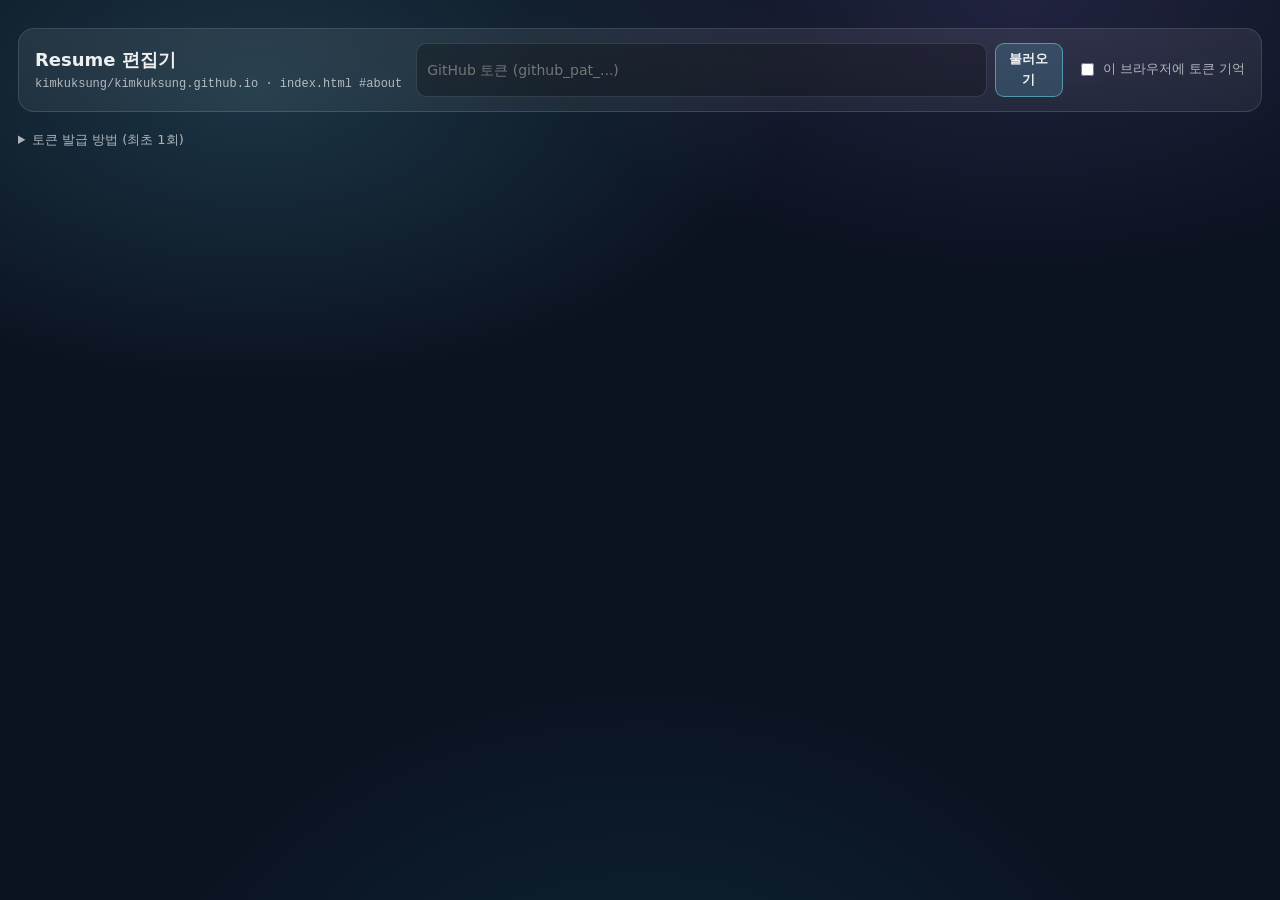
==== edit.html @ 219236c4 "Add web-based Resume editor (edit.html) Resume list in index.html is wrapped in RESUME:START/END mar" ====
<!doctype html>
<html lang="ko">
<head>
  <meta charset="utf-8" />
  <meta name="viewport" content="width=device-width,initial-scale=1" />
  <meta name="robots" content="noindex, nofollow" />
  <title>Resume Editor | Kim Kuksung</title>
  <link rel="stylesheet" href="assets/css/card.css" />
  <style>
    .page{ gap: 18px; padding-top: 28px; max-width: 1280px; }
    .bar{
      display:flex; flex-wrap:wrap; align-items:center; gap:10px 14px;
      padding:14px 16px; border-radius:16px;
      background: linear-gradient(180deg, var(--card), var(--card2));
      border:1px solid var(--line);
    }
    .bar h1{ margin:0 auto 0 0; font-size:18px; }
    .bar h1 small{ display:block; font-size:12px; color:var(--muted); font-family:var(--mono); font-weight:500; }
    .layout{ display:grid; grid-template-columns: minmax(0,1fr) minmax(0,1fr); gap:18px; align-items:start; }
    .col-title{ margin:0 0 10px; font-size:14px; color:var(--muted); font-family:var(--mono); }
    .preview{ position:sticky; top:16px; }
    .preview .section{ margin:0; }

    input[type=text], input[type=password], textarea{
      width:100%; padding:8px 10px; border-radius:10px;
      border:1px solid var(--line); background:rgba(0,0,0,.25);
      color:var(--text); font:inherit; font-size:14px;
    }
    textarea{ resize:vertical; min-height:38px; line-height:1.5; }
    input:focus, textarea:focus{ outline:2px solid var(--accent); outline-offset:-1px; }
    label.f{ display:block; font-size:12px; color:var(--muted); margin:10px 0 4px; }
    .chk{ display:inline-flex; align-items:center; gap:6px; font-size:13px; color:var(--muted); white-space:nowrap; }

    .entry{
      padding:14px; margin-bottom:12px; border-radius:14px;
      background:rgba(255,255,255,.04); border:1px solid var(--line);
    }
    .entry__head{ display:flex; align-items:center; gap:8px; }
    .entry__no{ font-family:var(--mono); color:var(--accent); font-weight:700; margin-right:auto; }
    .row{ display:flex; gap:10px; align-items:center; }
    .detail{ display:flex; gap:6px; align-items:flex-start; margin-bottom:6px; }

    .ibtn{
      padding:5px 10px; border-radius:9px; cursor:pointer;
      border:1px solid var(--line); background:rgba(255,255,255,.06);
      color:var(--text); font:inherit; font-size:13px;
    }
    .ibtn:hover{ background:rgba(255,255,255,.12); }
    .ibtn:disabled{ opacity:.35; cursor:default; }
    .ibtn--danger:hover{ border-color:#f87171; color:#fca5a5; }
    .ibtn--primary{ border-color:rgba(110,231,255,.5); background:rgba(110,231,255,.16); font-weight:700; }
    .ibtn--wide{ width:100%; padding:9px; border-style:dashed; }

    .hint{ font-size:12px; color:var(--muted); margin:6px 0 0; }
    .hint code{ font-family:var(--mono); color:var(--accent); }
    .status{ font-size:13px; min-height:1.4em; }
    .status.ok{ color:#86efac; } .status.err{ color:#fca5a5; }
    .savebar{ display:flex; flex-wrap:wrap; gap:10px; align-items:center; }
    .savebar input[type=text]{ flex:1 1 260px; }
    .token{ flex:1 1 280px; display:flex; gap:8px; }
    [hidden]{ display:none !important; }
    details.guide{ font-size:13px; color:var(--muted); }
    details.guide summary{ cursor:pointer; }
    details.guide ol{ margin:6px 0 0; padding-left:20px; }

    @media (max-width: 900px){
      .layout{ grid-template-columns:1fr; }
      .preview{ position:static; }
    }
  </style>
</head>

<body>
  <main class="page">
    <div class="bar">
      <h1>Resume 편집기<small>kimkuksung/kimkuksung.github.io · index.html #about</small></h1>
      <div class="token">
        <input id="token" type="password" placeholder="GitHub 토큰 (github_pat_...)" autocomplete="off" />
        <button id="connect" class="ibtn ibtn--primary" type="button">불러오기</button>
      </div>
      <label class="chk"><input id="remember" type="checkbox" /> 이 브라우저에 토큰 기억</label>
    </div>

    <details class="guide">
      <summary>토큰 발급 방법 (최초 1회)</summary>
      <ol>
        <li><a class="ext-link" href="https://github.com/settings/personal-access-tokens/new" target="_blank" rel="noopener noreferrer">GitHub → Fine-grained token 생성</a> 페이지로 이동 (kimkuksung 계정으로 로그인)</li>
        <li>Repository access: <b>Only select repositories</b> → <b>kimkuksung.github.io</b></li>
        <li>Permissions → Repository permissions → <b>Contents: Read and write</b></li>
        <li>생성된 토큰을 위 입력칸에 붙여넣고 <b>불러오기</b></li>
      </ol>
      <p class="hint">토큰은 이 브라우저에만 저장되며 GitHub API(api.github.com) 외에는 전송되지 않습니다. 공용 PC에서는 "기억"을 체크하지 마세요.</p>
    </details>

    <div id="status" class="status"></div>

    <div id="workspace" class="layout" hidden>
      <section>
        <h2 class="col-title">편집</h2>
        <button id="addTop" class="ibtn ibtn--wide" type="button">+ 맨 위에 경력 추가</button>
        <div id="entries" style="margin-top:12px"></div>
        <button id="addBottom" class="ibtn ibtn--wide" type="button">+ 맨 아래에 경력 추가</button>
        <p class="hint">링크는 <code>[표시할 텍스트](https://주소)</code> 형식으로 입력합니다. 현재 직무에 체크하면 기간 뒤에 <code>(*)</code>가 붙습니다.</p>

        <div class="entry" style="margin-top:18px">
          <div class="savebar">
            <input id="message" type="text" value="Update resume via web editor" aria-label="커밋 메시지" />
            <button id="save" class="ibtn ibtn--primary" type="button">GitHub에 저장</button>
          </div>
          <label class="chk" style="margin-top:10px"><input id="touchDate" type="checkbox" checked /> 명함의 Last updated 날짜를 오늘 기준으로 갱신</label>
          <p class="hint">저장하면 index.html이 커밋되고, 사이트에는 1~2분 후 반영됩니다.</p>
        </div>
      </section>

      <section class="preview">
        <h2 class="col-title">미리보기</h2>
        <div class="section">
          <h2>Resume</h2>
          <ul id="preview"></ul>
        </div>
      </section>
    </div>
  </main>

  <script>
  (() => {
    const OWNER = 'kimkuksung', REPO = 'kimkuksung.github.io', PATH = 'index.html', BRANCH = 'main';
    const API = `https://api.github.com/repos/${OWNER}/${REPO}/contents/${PATH}`;
    const BLOCK_RE = /(<!-- RESUME:START[^>]*-->)([\s\S]*?)(<!-- RESUME:END -->)/;
    const TOKEN_KEY = 'resumeEditor.token';

    const $ = id => document.getElementById(id);
    let entries = [], fileSha = null, fileHtml = null, dirty = false;

    // ---------- storage (best effort) ----------
    const store = {
      get(){ try { return localStorage.getItem(TOKEN_KEY) || sessionStorage.getItem(TOKEN_KEY) || ''; } catch { return ''; } },
      set(t, remember){
        try {
          localStorage.removeItem(TOKEN_KEY); sessionStorage.removeItem(TOKEN_KEY);
          (remember ? localStorage : sessionStorage).setItem(TOKEN_KEY, t);
        } catch {}
      },
      remembered(){ try { return !!localStorage.getItem(TOKEN_KEY); } catch { return false; } }
    };

    // ---------- encoding ----------
    const b64ToUtf8 = b => new TextDecoder().decode(Uint8Array.from(atob(b.replace(/\s/g, '')), c => c.charCodeAt(0)));
    const utf8ToB64 = s => {
      const bytes = new TextEncoder().encode(s); let bin = '';
      for (let i = 0; i < bytes.length; i += 0x8000) bin += String.fromCharCode(...bytes.subarray(i, i + 0x8000));
      return btoa(bin);
    };
    const esc = s => String(s).replace(/&/g, '&amp;').replace(/</g, '&lt;').replace(/>/g, '&gt;').replace(/"/g, '&quot;');

    // [text](https://url) -> link, everything else escaped
    const inline = s => {
      const re = /\[([^\]]+)\]\((https?:\/\/[^\s)]+)\)/g;
      let out = '', last = 0, m;
      while ((m = re.exec(s))) {
        out += esc(s.slice(last, m.index)) +
          `<a class="ext-link" href="${esc(m[2])}" target="_blank" rel="noopener noreferrer">${esc(m[1])}</a>`;
        last = re.lastIndex;
      }
      return out + esc(s.slice(last));
    };

    // ---------- HTML <-> data ----------
    const nodeText = n => {
      if (n.nodeType === 3) return n.textContent;
      if (n.nodeType !== 1) return '';
      if (n.tagName === 'A') return `[${n.textContent}](${n.getAttribute('href')})`;
      return [...n.childNodes].map(nodeText).join('');
    };
    const clean = s => s.replace(/\s+/g, ' ').trim();

    function parseBlock(inner){
      const doc = new DOMParser().parseFromString(`<ul>${inner}</ul>`, 'text/html');
      return [...doc.querySelectorAll('li')].map(li => {
        const raw = clean(li.querySelector('.period')?.textContent || '');
        const strong = li.querySelector('strong');
        let summary = '', n = strong ? strong.nextSibling : null;
        while (n && !(n.nodeType === 1 && n.classList.contains('sub-desc'))) { summary += nodeText(n); n = n.nextSibling; }
        return {
          period: raw.replace(/\(\*\)$/, '').trim(),
          current: /\(\*\)$/.test(raw),
          title: strong ? clean(nodeText(strong)) : '',
          summary: clean(summary).replace(/^\/\s*/, ''),
          details: [...li.querySelectorAll('.sub-desc')].map(s => clean(nodeText(s)).replace(/^ㄴ\s*/, ''))
        };
      });
    }

    const entryHtml = e => [
      '        <li>',
      `          <span class="period">${esc(e.period.trim())}${e.current ? '(*)' : ''}</span> : <strong>${inline(e.title.trim())}</strong>${e.summary.trim() ? ' / ' + inline(e.summary.trim()) : ''}`,
      ...e.details.filter(d => d.trim()).map(d => `          <span class="sub-desc">ㄴ ${inline(d.trim())}</span>`),
      '        </li>'
    ].join('\n');

    const blockHtml = () => '\n' + entries.map(entryHtml).join('\n') + '\n        ';

    // ---------- UI ----------
    const setStatus = (msg, kind = '') => { const s = $('status'); s.textContent = msg; s.className = 'status ' + kind; };
    const markDirty = () => { dirty = true; renderPreview(); };
    const renderPreview = () => { $('preview').innerHTML = entries.map(entryHtml).join(''); };
    const blank = () => ({ period: '', current: false, title: '', summary: '', details: [''] });

    function el(tag, props = {}, ...kids){
      const n = Object.assign(document.createElement(tag), props);
      kids.forEach(k => n.append(k));
      return n;
    }
    function field(label, value, onInput, multiline){
      const input = multiline ? el('textarea', { rows: 2, value }) : el('input', { type: 'text', value });
      input.addEventListener('input', () => { onInput(input.value); markDirty(); });
      return [el('label', { className: 'f', textContent: label }), input];
    }
    function btn(text, onClick, cls = '', disabled = false){
      const b = el('button', { type: 'button', className: 'ibtn ' + cls, textContent: text, disabled });
      b.addEventListener('click', onClick);
      return b;
    }
    const restructure = fn => { fn(); dirty = true; renderEntries(); };

    function renderEntries(){
      const box = $('entries'); box.textContent = '';
      entries.forEach((e, i) => {
        const card = el('div', { className: 'entry' });
        card.append(el('div', { className: 'entry__head' },
          el('span', { className: 'entry__no', textContent: `#${i + 1}  ${e.period || '(기간 미입력)'}` }),
          btn('↑', () => restructure(() => entries.splice(i - 1, 0, ...entries.splice(i, 1))), '', i === 0),
          btn('↓', () => restructure(() => entries.splice(i + 1, 0, ...entries.splice(i, 1))), '', i === entries.length - 1),
          btn('삭제', () => { if (confirm(`"${e.period} ${e.title}" 항목을 삭제할까요?`)) restructure(() => entries.splice(i, 1)); }, 'ibtn--danger')
        ));

        const cur = el('input', { type: 'checkbox', checked: e.current });
        cur.addEventListener('change', () => { e.current = cur.checked; markDirty(); });
        const [pl, pi] = field('기간', e.period, v => { e.period = v; card.querySelector('.entry__no').textContent = `#${i + 1}  ${v || '(기간 미입력)'}`; });
        card.append(pl, el('div', { className: 'row' }, pi, el('label', { className: 'chk' }, cur, ' 현재 직무')));
        card.append(...field('직무 / 역할 (굵게 표시)', e.title, v => e.title = v));
        card.append(...field('요약', e.summary, v => e.summary = v, true));

        card.append(el('label', { className: 'f', textContent: '상세 내용 (ㄴ 로 표시)' }));
        e.details.forEach((d, j) => {
          const [, ta] = field('', d, v => e.details[j] = v, true);
          card.append(el('div', { className: 'detail' }, ta, btn('✕', () => restructure(() => e.details.splice(j, 1)), 'ibtn--danger')));
        });
        card.append(btn('+ 상세 추가', () => restructure(() => e.details.push(''))));
        box.append(card);
      });
      renderPreview();
    }

    // ---------- GitHub ----------
    const headers = () => ({
      'Authorization': `Bearer ${$('token').value.trim()}`,
      'Accept': 'application/vnd.github+json',
      'X-GitHub-Api-Version': '2022-11-28'
    });
    async function apiError(res){
      let msg = ''; try { msg = (await res.json()).message || ''; } catch {}
      if (res.status === 401) return '토큰이 올바르지 않거나 만료되었습니다.';
      if (res.status === 403 || res.status === 404) return `권한이 없습니다. 토큰에 kimkuksung.github.io 저장소의 Contents 읽기/쓰기 권한이 있는지 확인하세요. (${msg})`;
      if (res.status === 409 || res.status === 422) return '그 사이에 다른 곳에서 index.html이 수정되었습니다. "불러오기"로 최신 내용을 다시 받아주세요. (편집 중인 내용은 사라집니다)';
      return `GitHub 오류 ${res.status}: ${msg}`;
    }

    async function load(){
      if (!$('token').value.trim()) return setStatus('GitHub 토큰을 입력하세요.', 'err');
      if (dirty && !confirm('저장하지 않은 변경 내용이 사라집니다. 다시 불러올까요?')) return;
      setStatus('불러오는 중…');
      try {
        const res = await fetch(`${API}?ref=${BRANCH}`, { headers: headers(), cache: 'no-store' });
        if (!res.ok) return setStatus(await apiError(res), 'err');
        const data = await res.json();
        const html = b64ToUtf8(data.content);
        const m = html.match(BLOCK_RE);
        if (!m) return setStatus('index.html에서 RESUME:START / RESUME:END 표시를 찾지 못했습니다.', 'err');
        fileHtml = html; fileSha = data.sha;
        entries = parseBlock(m[2]);
        entries.forEach(e => { if (!e.details.length) e.details.push(''); });
        dirty = false;
        store.set($('token').value.trim(), $('remember').checked);
        $('workspace').hidden = false;
        renderEntries();
        setStatus(`불러오기 완료 · 경력 ${entries.length}건`, 'ok');
      } catch (err) {
        setStatus('불러오기 실패: ' + err.message, 'err');
      }
    }

    async function save(){
      if (!fileHtml) return;
      const bad = entries.findIndex(e => !e.period.trim() || !e.title.trim());
      if (bad >= 0) return setStatus(`#${bad + 1} 항목의 기간과 직무/역할은 꼭 입력해야 합니다.`, 'err');

      let html = fileHtml.replace(BLOCK_RE, (_, a, __, c) => a + blockHtml() + c);
      if ($('touchDate').checked) {
        const d = new Date(), y = d.getFullYear(), mo = String(d.getMonth() + 1).padStart(2, '0');
        html = html.replace(/(Last updated: <time datetime=")[^"]*(">)[^<]*(<\/time>)/, `$1${y}-${mo}$2${y}.${mo}$3`);
      }
      if (html === fileHtml) return setStatus('변경된 내용이 없습니다.');

      $('save').disabled = true; setStatus('저장 중…');
      try {
        const res = await fetch(API, {
          method: 'PUT', headers: headers(),
          body: JSON.stringify({ message: $('message').value.trim() || 'Update resume via web editor', content: utf8ToB64(html), sha: fileSha, branch: BRANCH })
        });
        if (!res.ok) return setStatus(await apiError(res), 'err');
        const data = await res.json();
        fileHtml = html; fileSha = data.content.sha; dirty = false;
        setStatus(`저장 완료 (커밋 ${data.commit.sha.slice(0, 7)}). 사이트에는 1~2분 후 반영됩니다.`, 'ok');
      } catch (err) {
        setStatus('저장 실패: ' + err.message, 'err');
      } finally {
        $('save').disabled = false;
      }
    }

    // ---------- wire up ----------
    $('token').value = store.get();
    $('remember').checked = store.remembered();
    $('remember').addEventListener('change', () => { if ($('token').value.trim()) store.set($('token').value.trim(), $('remember').checked); });
    $('connect').addEventListener('click', load);
    $('token').addEventListener('keydown', e => { if (e.key === 'Enter') load(); });
    $('save').addEventListener('click', save);
    $('addTop').addEventListener('click', () => restructure(() => entries.unshift(blank())));
    $('addBottom').addEventListener('click', () => restructure(() => entries.push(blank())));
    window.addEventListener('beforeunload', e => { if (dirty) { e.preventDefault(); e.returnValue = ''; } });
    if ($('token').value) load();
  })();
  </script>
</body>
</html>
---- assets/css/card.css ----
:root{
  --bg: #0b1220;
  --card: rgba(255,255,255,.08);
  --card2: rgba(255,255,255,.06);
  --text: rgba(255,255,255,.92);
  --muted: rgba(255,255,255,.65);
  --line: rgba(255,255,255,.12);
  --accent: #6ee7ff;
  --accent2: #a78bfa;
  --shadow: 0 20px 60px rgba(0,0,0,.45);
  --radius: 22px;
  --mono: ui-monospace, SFMono-Regular, Menlo, Monaco, Consolas, "Liberation Mono", "Courier New", monospace;
  --sans: ui-sans-serif, system-ui, -apple-system, Segoe UI, Roboto, "Apple SD Gothic Neo", "Noto Sans KR", "Malgun Gothic", sans-serif;
}

*{ box-sizing:border-box; }
html{ scroll-behavior: smooth; }
body{
  margin:0;
  font-family: var(--sans);
  color: var(--text);
  line-height: 1.6;
  background:
    radial-gradient(900px 500px at 20% 10%, rgba(110,231,255,.16), transparent 60%),
    radial-gradient(900px 500px at 80% 0%, rgba(167,139,250,.14), transparent 55%),
    radial-gradient(900px 700px at 50% 120%, rgba(34,211,238,.10), transparent 60%),
    var(--bg);
}

a{ color: inherit; text-decoration: none; }
a:hover{ text-decoration: underline; }

.page{
  min-height: 100svh;
  display:flex;
  flex-direction:column;
  gap: 28px;
  padding: 42px 18px 80px;
  max-width: 1100px;
  margin: 0 auto;
}

.hero{
  display:flex;
  justify-content:center;
  align-items:center;
}

.card-wrap{
  width: min(980px, 100%);
}

.card{
  position:relative;
  display:grid;
  grid-template-columns: 1fr 220px;
  gap: 18px;
  padding: 22px;
  border-radius: var(--radius);
  background: linear-gradient(180deg, var(--card), var(--card2));
  border: 1px solid var(--line);
  box-shadow: var(--shadow);
  overflow:hidden;
}

.card::before{
  content:"";
  position:absolute;
  inset:-2px;
  background:
    linear-gradient(120deg, rgba(110,231,255,.18), rgba(167,139,250,.12), transparent 60%);
  filter: blur(18px);
  opacity:.8;
  pointer-events:none;
}

.card > *{ position:relative; }

.card__top{
  grid-column: 1 / -1;
  display:flex;
  align-items:center;
  justify-content:space-between;
  gap: 16px;
  padding-bottom: 10px;
  border-bottom: 1px solid var(--line);
}

.brand{ display:flex; align-items:center; gap:12px; }
.brand__mark{
  width: 44px; height: 44px;
  border-radius: 14px;
  display:grid; place-items:center;
  font-weight: 800;
  background: rgba(255,255,255,.10);
  border: 1px solid var(--line);
}
.brand__name{ font-weight: 800; letter-spacing: .2px; font-size: 14px; }
.brand__tag{ color: var(--muted); font-size: 13px; margin-top: 2px; }

.avatar{
  width: 46px; height: 46px;
  border-radius: 16px;
  object-fit: cover;
  border: 1px solid var(--line);
  background: rgba(255,255,255,.06);
}

.card__body{ padding-top: 6px; }

.title{
  margin: 6px 0 14px;
  display:flex;
  flex-direction:column;
  gap: 4px;
}
.title__name{ font-size: 28px; font-weight: 850; letter-spacing: -0.3px; }
.title__role{ font-size: 14px; color: var(--accent); font-family: var(--mono); font-weight: 600; }
.title__sub{ font-size: 12.5px; color: var(--muted); font-family: var(--mono); }

.meta{
  margin: 0;
  display:grid;
  gap: 10px;
}
.meta__row{
  display:grid;
  grid-template-columns: 66px 1fr;
  gap: 10px;
  padding: 9px 12px;
  border: 1px solid var(--line);
  border-radius: 14px;
  background: rgba(255,255,255,.04);
}
.meta dt{
  color: var(--muted);
  font-size: 12px;
  display:flex; align-items:center;
}
.meta dd{
  margin: 0;
  font-size: 14px;
  word-break: break-all;
  display:flex; align-items:center;
}

.actions{
  margin-top: 14px;
  display:flex;
  gap: 10px;
  flex-wrap: wrap;
}
.btn{
  display:inline-flex; align-items:center; justify-content:center;
  padding: 10px 14px;
  border-radius: 12px;
  border: 1px solid var(--line);
  background: rgba(255,255,255,.10);
  color: var(--text);
  font-weight: 650;
  font-size: 13px;
  transition: transform .12s ease, background .12s ease;
}
.btn:hover{
  background: rgba(255,255,255,.18);
  text-decoration:none;
  transform: translateY(-1px);
}
.btn--ghost{
  background: transparent;
  color: var(--muted);
}
.btn--ghost:hover{
  background: rgba(255,255,255,.06);
  color: var(--text);
}
.btn--ghost2{
  border: 1px solid var(--accent2);
  background: rgba(255,255,255,.06);
  color: var(--accent2);
}
.btn--ghost2:hover{
  background: rgba(255,255,255,.12);
  color: var(--accent2);
}

.card__qr{
  grid-column: 2;
  border: 1px solid var(--line);
  border-radius: 18px;
  background: rgba(0,0,0,.22);
  padding: 12px;
  display:flex;
  flex-direction:column;
  align-items:center;
  justify-content:center;
  gap: 10px;
}
.card__qr img{
  width: 100%;
  aspect-ratio: 1;
  border-radius: 12px;
  background: #fff;
  padding: 8px;
  object-fit: contain;
}
.qr__caption{
  font-size: 12px;
  color: var(--muted);
  font-family: var(--mono);
}

.card__bottom{
  grid-column: 1 / -1;
  display:flex;
  align-items:center;
  justify-content:space-between;
  gap: 12px;
  padding-top: 12px;
  border-top: 1px solid var(--line);
  font-size: 12px;
}
.pill{
  display:inline-flex; align-items:center; gap: 6px;
  padding: 4px 10px;
  border-radius: 999px;
  border: 1px solid rgba(110,231,255,.35);
  background: rgba(110,231,255,.10);
  color: var(--accent);
}
.muted{ color: var(--muted); }

.section{
  width: min(980px, 100%);
  margin: 0 auto;
  border: 1px solid var(--line);
  border-radius: var(--radius);
  background: rgba(255,255,255,.04);
  padding: 22px 24px;
}
.section h2{
  margin: 0 0 14px;
  font-size: 18px;
  display: flex;
  align-items: center;
  gap: 8px;
  color: var(--text);
}
.section ul{
  margin: 0;
  padding-left: 18px;
  color: var(--muted);
  display: grid;
  gap: 12px;
}
.section li{
  line-height: 1.65;
}
.section strong{
  color: var(--text);
  font-weight: 700;
}
.period{
  font-family: var(--mono);
  color: var(--accent);
  font-weight: 700;
}
.sub-desc{
  display: block;
  margin-top: 4px;
  padding-left: 4px;
  font-size: 14px;
  color: var(--muted);
}
.ext-link{
  color: var(--accent);
  font-weight: 600;
  border-bottom: 1px dashed rgba(110,231,255,.45);
}
.ext-link:hover{
  text-decoration: none;
  border-bottom-style: solid;
}

.skill-grid{
  display: grid;
  grid-template-columns: repeat(auto-fit, minmax(220px, 1fr));
  gap: 14px;
  margin-top: 4px;
}
.skill-box{
  border: 1px solid var(--line);
  border-radius: 16px;
  background: rgba(255,255,255,.03);
  padding: 14px 16px;
}
.skill-box__title{
  font-size: 13px;
  font-family: var(--mono);
  color: var(--accent2);
  font-weight: 700;
  margin-bottom: 10px;
}
.tag-list{
  display: flex;
  flex-wrap: wrap;
  gap: 6px;
}
.tag{
  font-size: 12.5px;
  padding: 4px 9px;
  border-radius: 8px;
  background: rgba(255,255,255,.07);
  border: 1px solid var(--line);
  color: var(--text);
}

.contact-list{
  list-style: none;
  padding-left: 0 !important;
  display: grid;
  grid-template-columns: repeat(auto-fit, minmax(210px, 1fr));
  gap: 10px !important;
}
.contact-item{
  padding: 10px 14px;
  border-radius: 14px;
  border: 1px solid var(--line);
  background: rgba(255,255,255,.03);
  font-size: 14px;
}
.contact-label{
  display: block;
  font-size: 11.5px;
  font-family: var(--mono);
  color: var(--muted);
  margin-bottom: 2px;
}

@media (max-width: 820px){
  .card{ grid-template-columns: 1fr; }
  .card__qr{ grid-column: 1; }
}
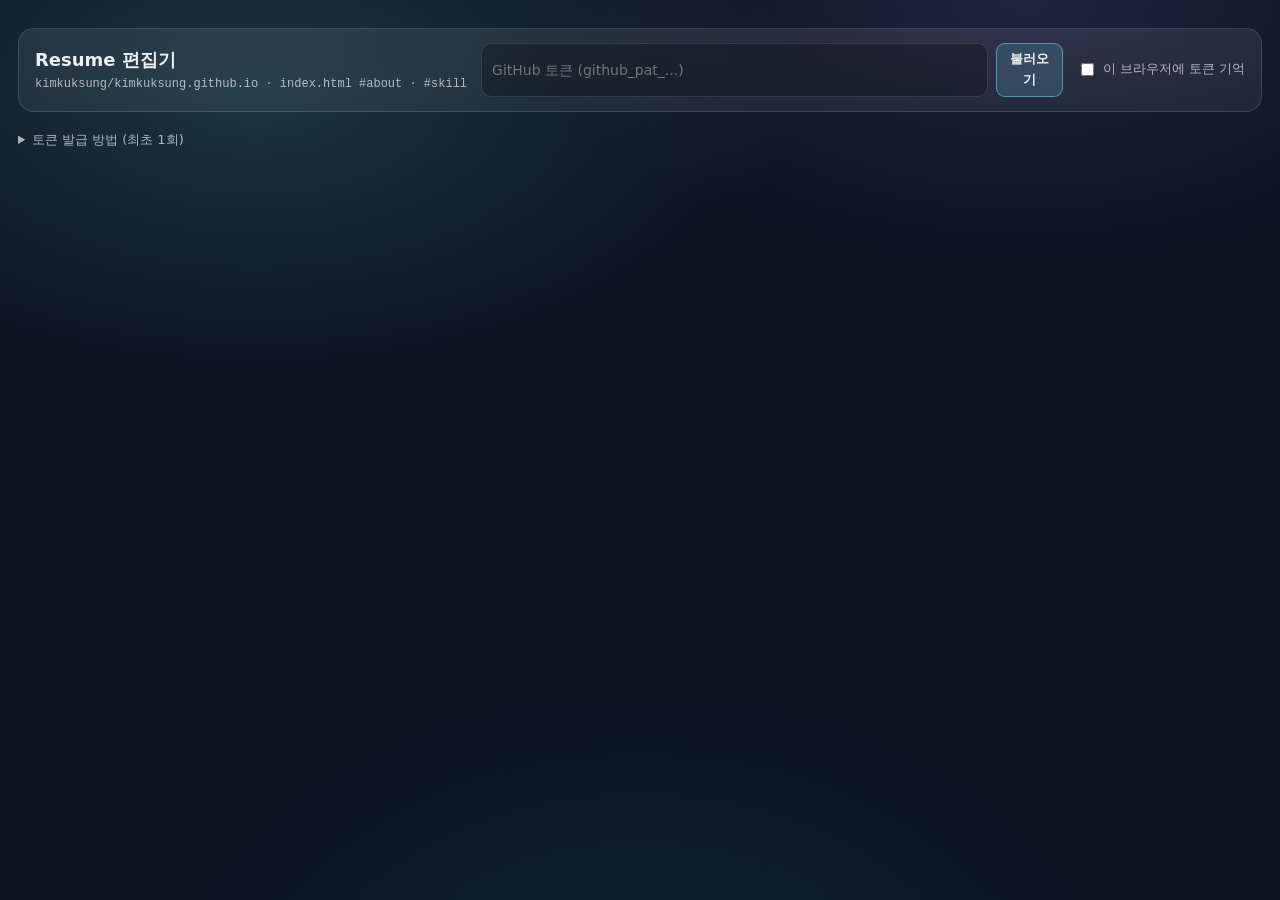
==== commit 1a28aa15: "Extend web editor to Skills & Core Competencies Wrap skill-grid contents in SKILLS:START/END markers" ====
--- a/edit.html
+++ b/edit.html
@@ -39,6 +39,10 @@
     .entry__no{ font-family:var(--mono); color:var(--accent); font-weight:700; margin-right:auto; }
     .row{ display:flex; gap:10px; align-items:center; }
     .detail{ display:flex; gap:6px; align-items:flex-start; margin-bottom:6px; }
+    .tabs{ display:flex; gap:6px; margin-bottom:12px; }
+    .tab{ padding:7px 16px; border-radius:10px 10px 0 0; border-bottom-width:2px; }
+    .tab[aria-selected=true]{ border-bottom-color:var(--accent); color:var(--accent); font-weight:700; background:rgba(110,231,255,.10); }
+    textarea.tags{ min-height:120px; font-family:var(--mono); font-size:13px; }
 
     .ibtn{
       padding:5px 10px; border-radius:9px; cursor:pointer;
@@ -73,7 +77,7 @@
 <body>
   <main class="page">
     <div class="bar">
-      <h1>Resume 편집기<small>kimkuksung/kimkuksung.github.io · index.html #about</small></h1>
+      <h1>Resume 편집기<small>kimkuksung/kimkuksung.github.io · index.html #about · #skill</small></h1>
       <div class="token">
         <input id="token" type="password" placeholder="GitHub 토큰 (github_pat_...)" autocomplete="off" />
         <button id="connect" class="ibtn ibtn--primary" type="button">불러오기</button>
@@ -96,11 +100,23 @@
 
     <div id="workspace" class="layout" hidden>
       <section>
-        <h2 class="col-title">편집</h2>
-        <button id="addTop" class="ibtn ibtn--wide" type="button">+ 맨 위에 경력 추가</button>
-        <div id="entries" style="margin-top:12px"></div>
-        <button id="addBottom" class="ibtn ibtn--wide" type="button">+ 맨 아래에 경력 추가</button>
-        <p class="hint">링크는 <code>[표시할 텍스트](https://주소)</code> 형식으로 입력합니다. 현재 직무에 체크하면 기간 뒤에 <code>(*)</code>가 붙습니다.</p>
+        <div class="tabs" role="tablist">
+          <button class="ibtn tab" type="button" role="tab" data-tab="resume" aria-selected="true">Resume</button>
+          <button class="ibtn tab" type="button" role="tab" data-tab="skills" aria-selected="false">Skills &amp; Core Competencies</button>
+        </div>
+
+        <div data-pane="resume">
+          <button id="addTop" class="ibtn ibtn--wide" type="button">+ 맨 위에 경력 추가</button>
+          <div id="entries" style="margin-top:12px"></div>
+          <button id="addBottom" class="ibtn ibtn--wide" type="button">+ 맨 아래에 경력 추가</button>
+          <p class="hint">링크는 <code>[표시할 텍스트](https://주소)</code> 형식으로 입력합니다. 현재 직무에 체크하면 기간 뒤에 <code>(*)</code>가 붙습니다.</p>
+        </div>
+
+        <div data-pane="skills" hidden>
+          <div id="groups"></div>
+          <button id="addGroup" class="ibtn ibtn--wide" type="button">+ 스킬 그룹 추가</button>
+          <p class="hint">태그는 <b>한 줄에 하나씩</b> 입력합니다. 빈 줄은 무시됩니다.</p>
+        </div>
 
         <div class="entry" style="margin-top:18px">
           <div class="savebar">
@@ -108,15 +124,19 @@
             <button id="save" class="ibtn ibtn--primary" type="button">GitHub에 저장</button>
           </div>
           <label class="chk" style="margin-top:10px"><input id="touchDate" type="checkbox" checked /> 명함의 Last updated 날짜를 오늘 기준으로 갱신</label>
-          <p class="hint">저장하면 index.html이 커밋되고, 사이트에는 1~2분 후 반영됩니다.</p>
+          <p class="hint">Resume와 Skills 변경 내용이 함께 index.html 한 커밋으로 저장되고, 사이트에는 1~2분 후 반영됩니다.</p>
         </div>
       </section>
 
       <section class="preview">
         <h2 class="col-title">미리보기</h2>
-        <div class="section">
+        <div class="section" data-pane="resume">
           <h2>Resume</h2>
           <ul id="preview"></ul>
+        </div>
+        <div class="section" data-pane="skills" hidden>
+          <h2>Skills &amp; Core Competencies</h2>
+          <div id="skillPreview" class="skill-grid"></div>
         </div>
       </section>
     </div>
@@ -126,11 +146,12 @@
   (() => {
     const OWNER = 'kimkuksung', REPO = 'kimkuksung.github.io', PATH = 'index.html', BRANCH = 'main';
     const API = `https://api.github.com/repos/${OWNER}/${REPO}/contents/${PATH}`;
-    const BLOCK_RE = /(<!-- RESUME:START[^>]*-->)([\s\S]*?)(<!-- RESUME:END -->)/;
+    const RESUME_RE = /(<!-- RESUME:START[^>]*-->)([\s\S]*?)(<!-- RESUME:END -->)/;
+    const SKILLS_RE = /(<!-- SKILLS:START[^>]*-->)([\s\S]*?)(<!-- SKILLS:END -->)/;
     const TOKEN_KEY = 'resumeEditor.token';
 
     const $ = id => document.getElementById(id);
-    let entries = [], fileSha = null, fileHtml = null, dirty = false;
+    let entries = [], groups = [], fileSha = null, fileHtml = null, dirty = false;
 
     // ---------- storage (best effort) ----------
     const store = {
@@ -198,13 +219,41 @@
       '        </li>'
     ].join('\n');
 
-    const blockHtml = () => '\n' + entries.map(entryHtml).join('\n') + '\n        ';
+    const resumeBlock = () => '\n' + entries.map(entryHtml).join('\n') + '\n        ';
+
+    function parseSkills(inner){
+      const doc = new DOMParser().parseFromString(`<div>${inner}</div>`, 'text/html');
+      return [...doc.querySelectorAll('.skill-box')].map(box => ({
+        title: clean(box.querySelector('.skill-box__title')?.textContent || ''),
+        tags: [...box.querySelectorAll('.tag')].map(t => clean(t.textContent))
+      }));
+    }
+
+    const groupHtml = g => [
+      '        <div class="skill-box">',
+      `          <div class="skill-box__title">${esc(g.title.trim())}</div>`,
+      '          <div class="tag-list">',
+      ...g.tags.map(t => t.trim()).filter(Boolean).map(t => `            <span class="tag">${esc(t)}</span>`),
+      '          </div>',
+      '        </div>'
+    ].join('\n');
+
+    const skillsBlock = () => '\n' + groups.map(groupHtml).join('\n') + '\n        ';
 
     // ---------- UI ----------
     const setStatus = (msg, kind = '') => { const s = $('status'); s.textContent = msg; s.className = 'status ' + kind; };
     const markDirty = () => { dirty = true; renderPreview(); };
-    const renderPreview = () => { $('preview').innerHTML = entries.map(entryHtml).join(''); };
+    const renderPreview = () => {
+      $('preview').innerHTML = entries.map(entryHtml).join('');
+      $('skillPreview').innerHTML = groups.map(groupHtml).join('');
+    };
     const blank = () => ({ period: '', current: false, title: '', summary: '', details: [''] });
+
+    function showTab(name){
+      document.querySelectorAll('.tab').forEach(t => t.setAttribute('aria-selected', String(t.dataset.tab === name)));
+      document.querySelectorAll('[data-pane]').forEach(p => p.hidden = p.dataset.pane !== name);
+      try { sessionStorage.setItem('resumeEditor.tab', name); } catch {}
+    }
 
     function el(tag, props = {}, ...kids){
       const n = Object.assign(document.createElement(tag), props);
@@ -221,7 +270,7 @@
       b.addEventListener('click', onClick);
       return b;
     }
-    const restructure = fn => { fn(); dirty = true; renderEntries(); };
+    const restructure = fn => { fn(); dirty = true; renderEntries(); renderGroups(); };
 
     function renderEntries(){
       const box = $('entries'); box.textContent = '';
@@ -247,6 +296,27 @@
           card.append(el('div', { className: 'detail' }, ta, btn('✕', () => restructure(() => e.details.splice(j, 1)), 'ibtn--danger')));
         });
         card.append(btn('+ 상세 추가', () => restructure(() => e.details.push(''))));
+        box.append(card);
+      });
+      renderPreview();
+    }
+
+    function renderGroups(){
+      const box = $('groups'); box.textContent = '';
+      groups.forEach((g, i) => {
+        const card = el('div', { className: 'entry' });
+        const no = el('span', { className: 'entry__no', textContent: `#${i + 1}  ${g.title || '(그룹명 미입력)'}` });
+        card.append(el('div', { className: 'entry__head' },
+          no,
+          btn('↑', () => restructure(() => groups.splice(i - 1, 0, ...groups.splice(i, 1))), '', i === 0),
+          btn('↓', () => restructure(() => groups.splice(i + 1, 0, ...groups.splice(i, 1))), '', i === groups.length - 1),
+          btn('삭제', () => { if (confirm(`"${g.title}" 그룹을 삭제할까요?`)) restructure(() => groups.splice(i, 1)); }, 'ibtn--danger')
+        ));
+        card.append(...field('그룹명', g.title, v => { g.title = v; no.textContent = `#${i + 1}  ${v || '(그룹명 미입력)'}`; }));
+        card.append(el('label', { className: 'f', textContent: '태그 (한 줄에 하나)' }));
+        const ta = el('textarea', { className: 'tags', value: g.tags.join('\n'), rows: Math.max(4, g.tags.length + 1) });
+        ta.addEventListener('input', () => { g.tags = ta.value.split('\n'); markDirty(); });
+        card.append(ta);
         box.append(card);
       });
       renderPreview();
@@ -275,16 +345,18 @@
         if (!res.ok) return setStatus(await apiError(res), 'err');
         const data = await res.json();
         const html = b64ToUtf8(data.content);
-        const m = html.match(BLOCK_RE);
+        const m = html.match(RESUME_RE), s = html.match(SKILLS_RE);
         if (!m) return setStatus('index.html에서 RESUME:START / RESUME:END 표시를 찾지 못했습니다.', 'err');
+        if (!s) return setStatus('index.html에서 SKILLS:START / SKILLS:END 표시를 찾지 못했습니다.', 'err');
         fileHtml = html; fileSha = data.sha;
         entries = parseBlock(m[2]);
         entries.forEach(e => { if (!e.details.length) e.details.push(''); });
+        groups = parseSkills(s[2]);
         dirty = false;
         store.set($('token').value.trim(), $('remember').checked);
         $('workspace').hidden = false;
-        renderEntries();
-        setStatus(`불러오기 완료 · 경력 ${entries.length}건`, 'ok');
+        renderEntries(); renderGroups();
+        setStatus(`불러오기 완료 · 경력 ${entries.length}건 · 스킬 그룹 ${groups.length}개`, 'ok');
       } catch (err) {
         setStatus('불러오기 실패: ' + err.message, 'err');
       }
@@ -293,9 +365,13 @@
     async function save(){
       if (!fileHtml) return;
       const bad = entries.findIndex(e => !e.period.trim() || !e.title.trim());
-      if (bad >= 0) return setStatus(`#${bad + 1} 항목의 기간과 직무/역할은 꼭 입력해야 합니다.`, 'err');
-
-      let html = fileHtml.replace(BLOCK_RE, (_, a, __, c) => a + blockHtml() + c);
+      if (bad >= 0) { showTab('resume'); return setStatus(`Resume #${bad + 1} 항목의 기간과 직무/역할은 꼭 입력해야 합니다.`, 'err'); }
+      const badG = groups.findIndex(g => !g.title.trim() || !g.tags.some(t => t.trim()));
+      if (badG >= 0) { showTab('skills'); return setStatus(`Skills #${badG + 1} 그룹의 그룹명과 태그(1개 이상)는 꼭 입력해야 합니다.`, 'err'); }
+
+      let html = fileHtml
+        .replace(RESUME_RE, (_, a, __, c) => a + resumeBlock() + c)
+        .replace(SKILLS_RE, (_, a, __, c) => a + skillsBlock() + c);
       if ($('touchDate').checked) {
         const d = new Date(), y = d.getFullYear(), mo = String(d.getMonth() + 1).padStart(2, '0');
         html = html.replace(/(Last updated: <time datetime=")[^"]*(">)[^<]*(<\/time>)/, `$1${y}-${mo}$2${y}.${mo}$3`);
@@ -328,6 +404,9 @@
     $('save').addEventListener('click', save);
     $('addTop').addEventListener('click', () => restructure(() => entries.unshift(blank())));
     $('addBottom').addEventListener('click', () => restructure(() => entries.push(blank())));
+    $('addGroup').addEventListener('click', () => restructure(() => groups.push({ title: '', tags: [] })));
+    document.querySelectorAll('.tab').forEach(t => t.addEventListener('click', () => showTab(t.dataset.tab)));
+    try { showTab(sessionStorage.getItem('resumeEditor.tab') || 'resume'); } catch { showTab('resume'); }
     window.addEventListener('beforeunload', e => { if (dirty) { e.preventDefault(); e.returnValue = ''; } });
     if ($('token').value) load();
   })();
